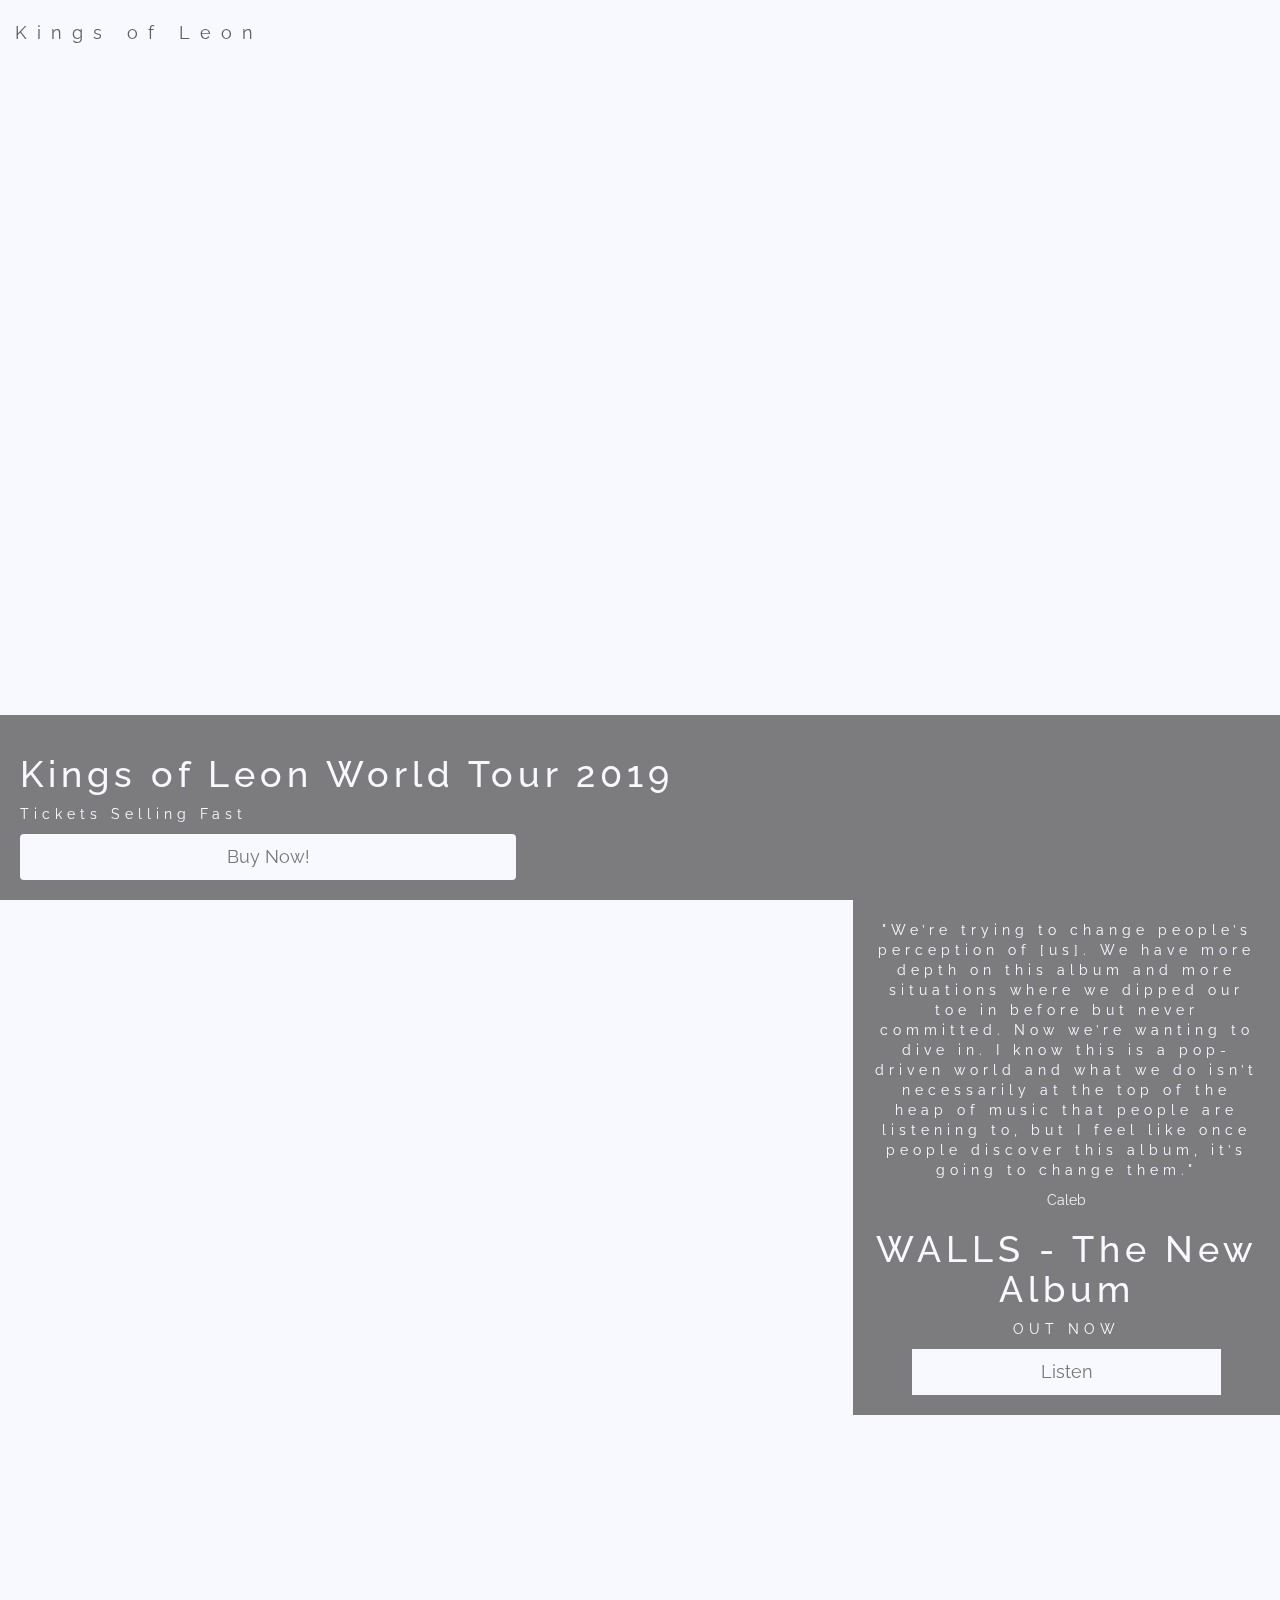
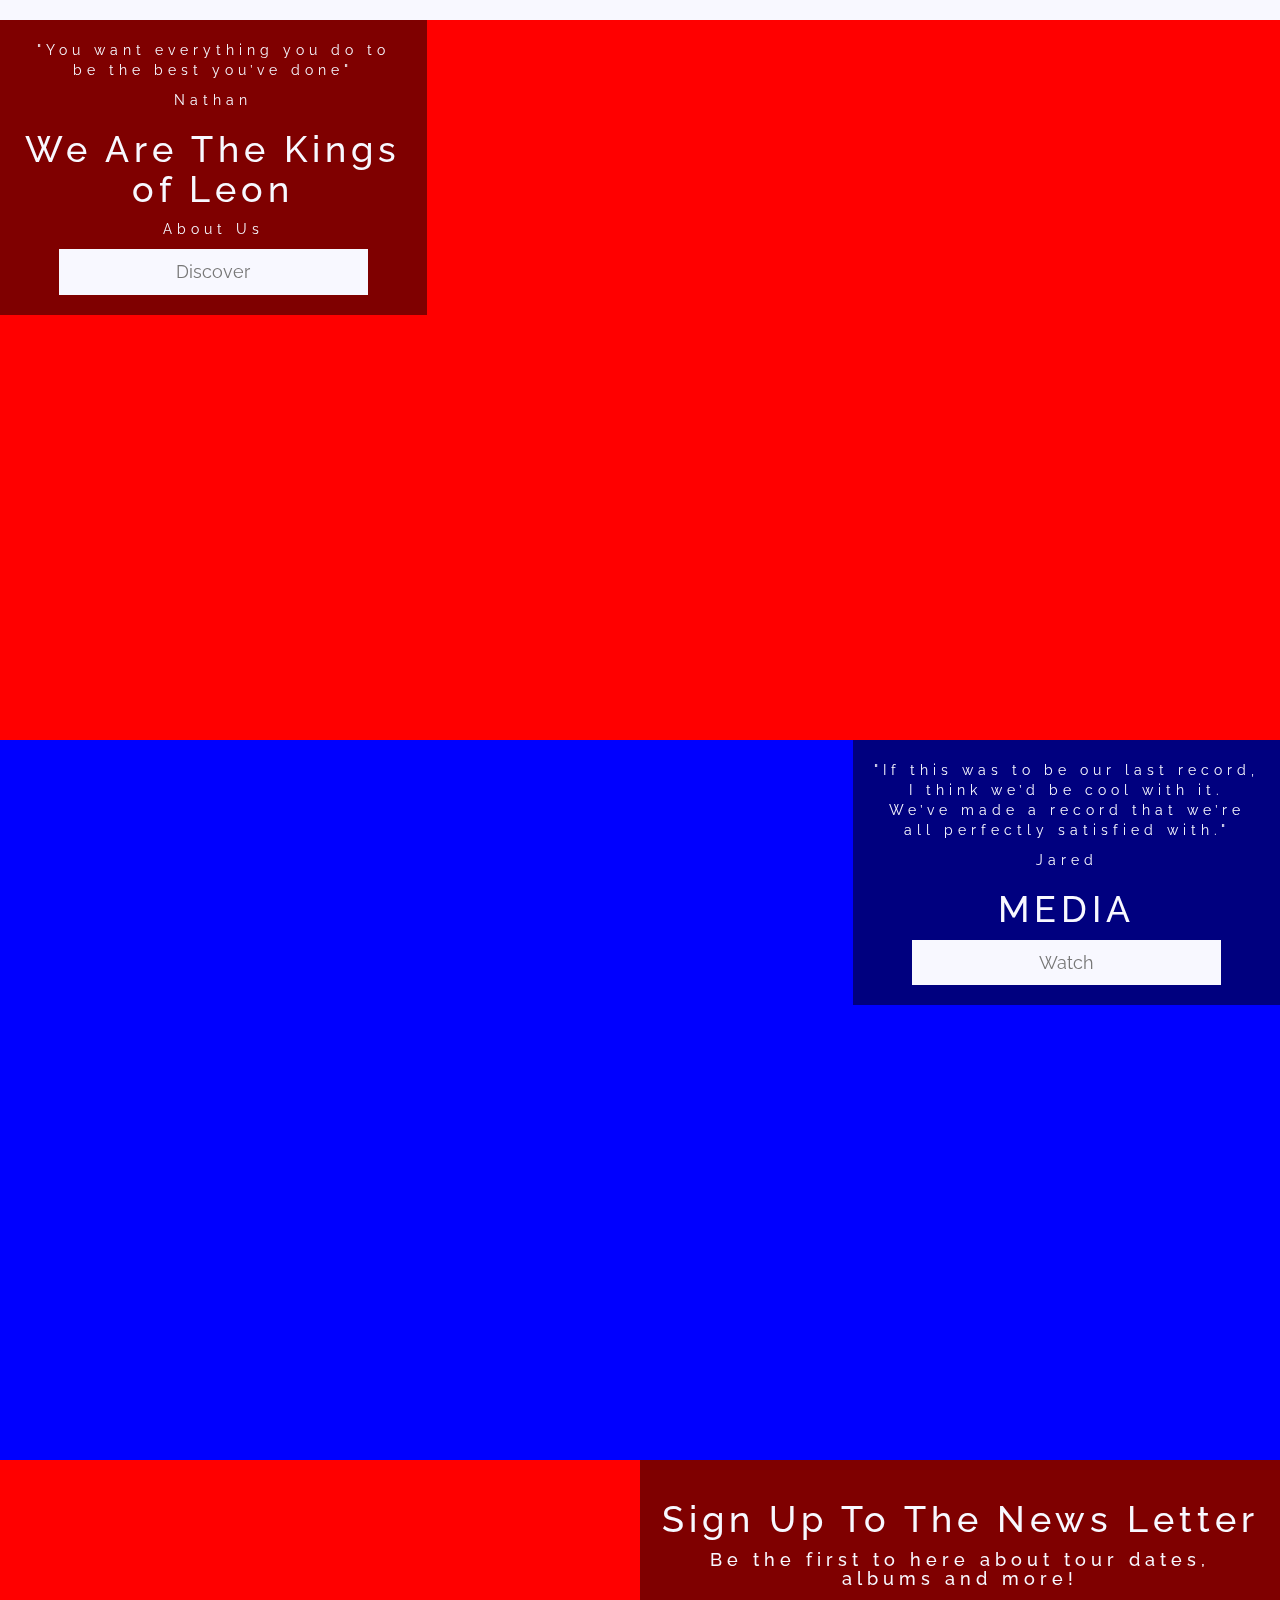
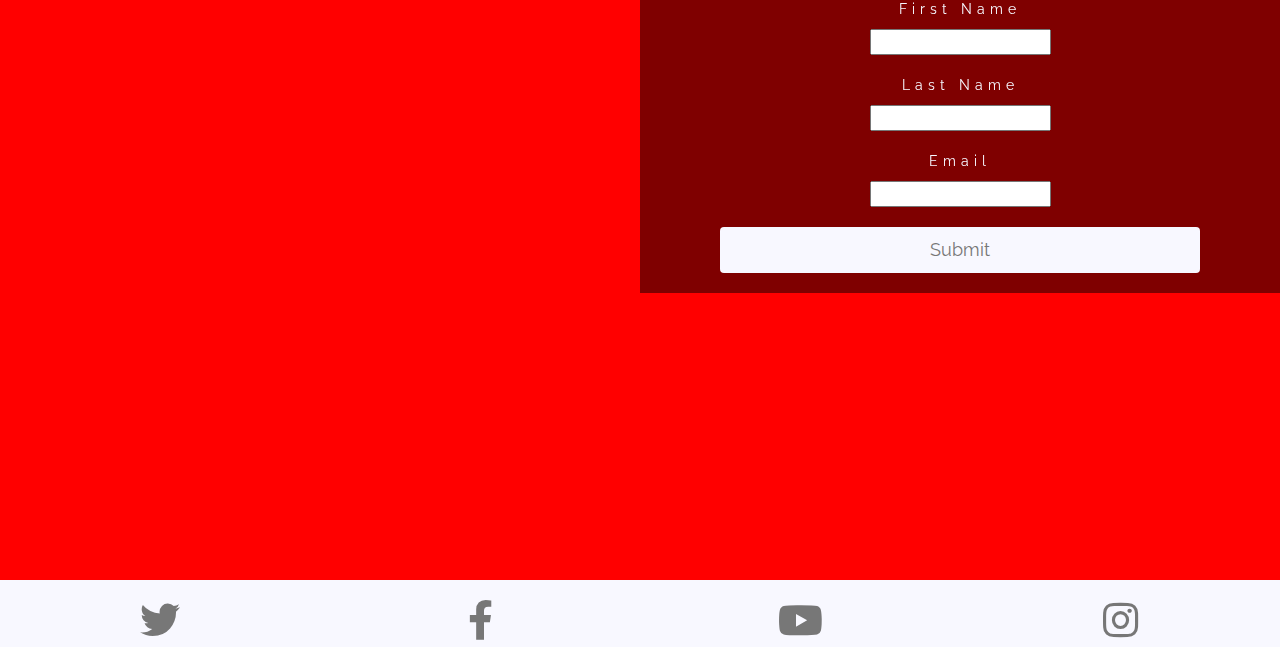
==== index.html @ ceaa303c "added index.html file and main.css and uploaded images" ====
<!DOCTYPE html>
<html lang="en">

<head>
    <meta charset="UTF-8">
    <meta name="viewport" content="width=device-width, initial-scale=1.0">
    <meta http-equiv="X-UA-Compatible" content="ie=edge">
    <title>Kings of Leon</title>
    <link rel="stylesheet" href="https://maxcdn.bootstrapcdn.com/bootstrap/3.3.7/css/bootstrap.min.css" />
    <link rel="stylesheet" href="https://fonts.googleapis.com/css?family=Raleway" type="text/css" />
    <link href="https://fonts.googleapis.com/css?family=Dancing+Script&display=swap" rel="stylesheet">
    <link rel="stylesheet" href="https://use.fontawesome.com/releases/v5.7.0/css/all.css" type="text/css" />
    <link rel="stylesheet" href="css/hover.css" type="text/css" />
    <link rel="stylesheet" href="css/main.css" type="text/css" />
</head>
<body>
<nav class="navbar navbar-default">

    <a href="index.html" <div class="navbar-brand">Kings of Leon</div> </a>
    <div class="navbar-right hidden-xs dropdown">
        <button class="btn dropdown-toggle discover-btn" type="button" data-toggle="dropdown">Discover KOL</button>
        <ul class="dropdown-menu">
            <li><a href="index.html">Home</a></li>
            <li><a href="listen.html">Listen</a></li>
            <li><a href="watch.html">Watch</a></li>
            <li><a href="tour.html">Tour</a></li>
            <li><a href="discover.html">We're Kings of Leon</a></li>
        </ul>
    </div>


    <button type="button" class="navbar-toggle collapsed" data-toggle="collapse" data-target="#navbar">
                    <span class="sr-only">Toggle navigation</span>
                    <span class="icon-bar"></span>
                    <span class="icon-bar"></span>
                    <span class="icon-bar"></span>
                </button>

    <div class="navbar-collapse collapse" id="navbar">
        <ul class="nav navbar-nav">
            <li class="visible-xs"><a href="index.html">Home</a></li>
            <li class="visible-xs"><a href="listen.html">Listen</a></li>
            <li class="visible-xs"><a href="watch.html">Watch</a></li>
            <li class="visible-xs"><a href="tour.html">Tour</a></li>
            <li class="visible-xs"><a href="discover.html">We're Kings of Leon</a></li>
        </ul>
    </div>

</nav>

<div class="container-fluid">
    <div class="row">
        <div class="col-xs-12 remove-padding">
            <div class="homepage-video-container">
                <video class="homepage-video" src="video/trailer-video.mp4" type="video/mp4" muted autoplay loop>
                
                 Your browser does not support the video tag.
            </video>
                <div class="homepage-video-overlay hvr-grow">
                    <h1 class="standard-color-style">Kings of Leon World Tour 2019</h1>
                    <p class="standard-color-style"> Tickets Selling Fast</p>
                    <a href="tour.html" target="_blank">
                    <button type="button" class="btn homepage-ticket-btn">Buy Now!</button>
                    </a>
                </div>
            </div>

        </div>
    </div>
</div>
<div class="background-wrapper">
    <div class="section-1">
        <div class="section-1-background">
            <div class="container-fluid remove-margin-padding">
                <div class="row remove-margin-padding">
                    <div class=" col-xs-12 col-md-4 col-md-offset-8 remove-padding">
                        <div class="more">
                            <a href="listen.html" target="_blank">
                                <div class="section-1-overlay hvr-grow">
                                    <p class="standard-color-style">"We’re trying to change people’s perception of [us]. We have more depth on this album and more situations where we dipped our toe in before but never committed. Now we’re wanting to dive in. I know this is a pop-driven
                                        world and what we do isn’t necessarily at the top of the heap of music that people are listening to, but I feel like once people discover this album, it’s going to change them."</p>
                                    <p>Caleb</p>
                                    <h1 class="standard-color-style">WALLS - The New Album </h1>
                                    <p class="standard-color-style">OUT NOW</p>
                                    <button class="homepage-listen-btn">Listen</button>
                                </div>
                            </a>
                        </div>
                    </div>
                </div>
            </div>

        </div>

    </div>

    <div class="section-2">
        <div class="section-2-background">
            <div class="container-fluid remove-margin-padding">
                <div class="row remove-margin-padding">
                    <div class=" col-xs-12 col-md-4 remove-padding">
                        <div class="more">
                            <a href="photos.html" target="_blank">
                                <div class="section-2-overlay hvr-grow">
                                    <p class="standard-color-style"> "You want everything you do to be the best you’ve done"</p>
                                    <p class="standard-color-style">Nathan</p>
                                    <h1 class="standard-color-style">We Are The Kings of Leon</h1>
                                    <p class="standard-color-style">About Us</p>
                                    <a href="tour.html" target="_blank">
                                    <button class="homepage-listen-btn">Discover</button>
                                    </a>
                                </div>
                            </a>
                        </div>
                    </div>

                </div>
            </div>
        </div>
    </div>

    <div class="section-3">
        <div class="section-3-background">
            <div class="container-fluid remove-margin-padding">
                <div class="row remove-margin-padding">
                    <div class=" col-xs-12 col-md-4 col-md-offset-8 remove-padding">
                        <div class="more">
                            <a href="media.html" target="_blank">
                                <div class="section-3-overlay hvr-grow">
                                    <p class="standard-color-style"> "If this was to be our last record, I think we’d be cool with it. We’ve made a record that we’re all perfectly satisfied with."</p>
                                    <p class="standard-color-style">Jared</p>
                                    <h1 class="standard-color-style">MEDIA</h1>
                                    <button class="homepage-listen-btn">Watch</button>
                                </div>
                            </a>
                        </div>
                    </div>
                </div>
            </div>
        </div>
    </div>

    <div class="section-4">
        <div class="section-4-background">
            <div class="container-fluid remove-margin-padding">
                <div class="row remove-margin-padding">
                    <div class=" col-xs-12 col-md-6 col-md-offset-6 remove-padding">
                        <div class="more">

                            <div class="section-4-overlay hvr-grow">
                                <h1 class="standard-color-style">Sign Up To The News Letter</h1>
                                <h4 class="standard-color-style">Be the first to here about tour dates, albums and more!</h4>
                                <form>
                                    <p class="standard-color-style">First Name</p>
                                    <input type="text" name="firstname"><br>
                                    <br> 
                                    <p class="standard-color-style">Last Name</p>
                                    <input type="text" name="lastname"><br>
                                    <br> 
                                    <p class="standard-color-style">Email</p>
                                    <input type="email" name="email" required><br>
                                    <br>
                                </form>
                                <button class="btn homepage-listen-btn">Submit</button>
                            </div>

                        </div>
                    </div>
                </div>
            </div>
        </div>
    </div>


</div>




<footer class="footer">
    <div class="container-fluid footer-container">
        <div class="row">


            <div class="col-xs-12 social-media-section">

                <div class="col-xs-3 twitter-box">
                    <a href="https://twitter.com/kingsofleon?lang=en" target="_blank" <i class="fab fa-twitter"></i> </a>
                </div>
                <div class="col-xs-3 facebook-box">
                    <a href="https://www.facebook.com/KingsOfLeon/" target="_blank" <i class="fab fa-facebook-f"></i> </a>
                </div>
                <div class="col-xs-3 youtube-box">
                    <a href="https://www.youtube.com/channel/UCfJein8E4rcYZSUCc8UqyMA" target="_blank" <i class="fab fa-youtube"></i> </a>
                </div>
                <div class="col-xs-3 instagram-box">
                    <a href="https://www.instagram.com/kingsofleon/?hl=en" target="_blank" <i class="fab fa-instagram"></i> </a>
                </div>
            </div>
        </div>
    </div>
</footer>

<body>
    <!--JS-->
    <script src="https://code.jquery.com/jquery-3.2.1.min.js " integrity="sha256-hwg4gsxgFZhOsEEamdOYGBf13FyQuiTwlAQgxVSNgt4=" crossorigin=" anonymous "></script>
    <script src="https://maxcdn.bootstrapcdn.com/bootstrap/3.3.7/js/bootstrap.min.js " integrity="sha384-Tc5IQib027qvyjSMfHjOMaLkfuWVxZxUPnCJA7l2mCWNIpG9mGCD8wGNIcPD7Txa " crossorigin="anonymous "></script>
    
   
   
    

</body>

</html>
---- css/main.css ----
/*--------------------------------------------------------------------------------TEMP STYLES*/

body {
    font-family: 'Raleway', sans-serif;


}


a:hover {
    text-decoration: none;
}

.test-section-1 {
    height: 100vh;
    background-color: lightblue;
}

.test-section-2 {
    height: 100vh;
    background-color: pink;
}

.test-section-3 {
    height: 100vh;
    background-color: yellow;
}

.test-section-4 {
    height: 100vh;
    background-color: grey;
}

.audio-sample {

    background-color: red;
    height: 100%;
}

.more-vertical-banner {
    background-color: white;
    height: 100%;


}

.test-box {
    height: 100px;
    width: 100%;
    background-color: red;
    margin-top: 10px;
}

.sizing-test {
    height: 50vh;
    width: 50vw;

}

.image-test {
    height: 100%;
    width: 100%;
    margin-top: 50px;
}

.height-size {
    height: 100% !important;
    padding: 0;
}

.more {
    height: 100%;
    position: relative;
}

.homepage-more-link {
    margin-top: 0;

}




/*--------------------------------------------------------------------------------GENERIC STYLES*/

.remove-padding {
    padding: 0;
}

.remove-margin {
    margin: 0;
}

.remove-margin-padding {
    margin: 0;
    padding: 0;
}

.standard-color-style {
    color: ghostwhite;
    letter-spacing: 5px;
}

.standard-color-style-2 {
    color: grey;
    letter-spacing: 5px;
}

.standard-color-style-3 {
    color: ghostwhite;
    letter-spacing: 5px
}

button,
input,
select,
textarea {
    font-family: inherit;
    font-size: inherit;
    line-height: inherit;
    color: black;
}

.fifty-height {
    height: 50px;
}

.spacing {
    height: 50px;
    background-color: black;
}

.center-align {
    text-align:center;
}

/*------------------------------------------------------------------------------- GENERAL BUTTON STYLE*/

.homepage-ticket-btn {
    width: 40%;
    font-size: 18px;
    padding: 10px;
    border: none;
    background: ghostwhite;
    color: #777;
    cursor: pointer;
    margin: 0 auto;
}

.homepage-ticket-btn:hover {
    background-color: #777;
    color: ghostwhite;
}

.homepage-listen-btn {
    width: 80%;
    text-align: center;
    font-size: 18px;
    padding: 10px;
    border: none;
    background: ghostwhite;
    color: #777;
    cursor: pointer;
    margin: 0 auto;
}

.homepage-listen-btn:hover {
    background-color: #777;
    color: ghostwhite;
    cursor: pointer;
}

/*--------------------------------------------------------------------------------NAVBAR*/

.navbar {
    position: absolute;
    z-index: 3;
    width: 100vw;
    background-color: transparent;
    border: 0;
}

.navbar-right {
    margin-top: 10px;
    margin-bottom: 10px;
    margin-right: 10px;
}

.navbar-brand {
    font-size: 18px;
    letter-spacing: 10px;
    line-height: 2;
}

.discover-btn {
    border: 0;
    background-color: transparent;
    text-align: center;
    color: ghostwhite;
    letter-spacing: 5px;
    font-size: 18px;
}

.discover-btn:hover {
    background-color: #777;
    color: ghostwhite;
}

.open>.dropdown-toggle.btn-primary:focus,
.open>.dropdown-toggle.btn-primary:hover {
    color: ghostwhite;
    background-color: #777;
    border-color: #777;
}

.open>.dropdown-toggle.btn-primary {
    color: ghostwhite;
    background-color: #777;
    border-color: #777;
}

.navbar-collapse {
    margin-top: 50px;

}

.navbar-default .navbar-toggle {
    border-color: transparent;
}

.dropdown-menu {
    width: 30vw;
    background-color: #777;

}

.dropdown-menu li {
    margin-top: 20px;
    margin-bottom: 20px;
    font-size: 1.5vw;
    letter-spacing: 5px;
    color: ghostwhite;
}

.dropdown-menu>li>a {
    display: block;
    padding: 3px 20px;
    clear: both;
    font-weight: 400;
    line-height: 1.42857143;
    color: ghostwhite;
    white-space: nowrap;
}

.dropdown-menu>li>a:hover {
    display: block;
    padding: 3px 20px;
    clear: both;
    font-weight: 400;
    line-height: 1.42857143;
    color: #777;
    white-space: nowrap;
    text-decoration: none;
}

.navbar-default .navbar-nav>li>a {
    margin-top: 20px;
    margin-bottom: 20px;
    font-size: 16px;
    letter-spacing: 5px;
    color: #777;
}



.discover-btn:hover {
    background-color: #777;
    color: ghostwhite;
}

.navbar-default .navbar-brand {
    color: ghostwhite;
}

.navbar-default .navbar-nav>li>a {
    margin-top: 20px;
    margin-bottom: 20px;
    font-size: 16px;
    letter-spacing: 5px;
    color: ghostwhite;
    background-color: #777;
}

.navbar-default .navbar-nav>li>a:hover {
    margin-top: 20px;
    margin-bottom: 20px;
    font-size: 16px;
    letter-spacing: 5px;
    color: #777;
    background-color: ghostwhite;
}

/*--------------------------------------------------------------------------------FOOTER*/

.footer {
    height: 60px;
}

.footer-container {
    position: relative;
    z-index: 2;
    width: 100%;
    background-color: ghostwhite;
    margin-top: 0;
}



.social-media-section {
    padding: 0px;
    margin-top: 20px;

}

.twitter-box {
    text-align: center;
    font-size: 30px;
}

.facebook-box {
    text-align: center;
    font-size: 30px;
}

.youtube-box {
    text-align: center;
    font-size: 30px;

}

.instagram-box {
    text-align: center;
    font-size: 30px;

}

.fab {
    color: #777;
    font-size: 40px;
}

.fab:hover {
    text-decoration: none;
    color: #696969;

}

/*--------------------------------------------------------------------------------HOMEPAGE SECTION 1*/

.homepage-video-container {
    height: 100vh;
    width: 100vw;
    background-color: ghostwhite;



}

.homepage-video {
    height: 100% !important;
    width: 100% !important;
    margin: 0;
    padding: 0;
    position: fixed;
    object-fit: fill;

}

.homepage-video-overlay {
    position: absolute;
    z-index: 2;
    bottom: 0;
    background: rgba(0, 0, 0, 0.5);
    color: #f1f1f1;
    width: 100%;
    padding: 20px;
}

.background-wrapper {
    background-color: white;
    height: 100%;
    width: 100%;
}

.section-1 {
    height: 80vh;
    width: 100%;
    background-color: ghostwhite;
    position: relative;
    z-index: 2;



}

.section-1-background {
    height: 100%;
    width: 100%;
    background-image: url(../images/kings-of-leon-stage.jpg);
    background-size: 100% 100%;
    position: relative;

}

.section-1-overlay {
    position: relative;
    z-index: 2;
    bottom: 0;
    background: rgba(0, 0, 0, 0.5);
    color: #f1f1f1;
    width: 100%;
    padding: 20px;
    text-align: center;
}

.section-2 {
    height: 80vh;
    width: 100%;
    background-color: red;
    position: relative;
    z-index: 2;
}

.section-2-background {
    height: 100%;
    width: 100%;
    background-image: url(../images/kol-green-wall.jpg);
    background-size: 100% 100%;
    position: relative;

}

.section-2-overlay {
    position: relative;
    z-index: 2;
    bottom: 0;
    background: rgba(0, 0, 0, 0.5);
    color: #f1f1f1;
    width: 100%;
    padding: 20px;
    text-align: center;


}

.section-3 {
    height: 80vh;
    width: 100%;
    background-color: blue;
    position: relative;
    z-index: 2;

}

.section-3-background {
    height: 100%;
    width: 100%;
    background-image: url(../images/kol-live-grey.jpg);
    background-size: 100% 100%;
    position: relative;
    -webkit-backface-visibility: hidden;
}

.section-3-overlay {
    position: relative;
    z-index: 2;
    bottom: 0;
    background: rgba(0, 0, 0, 0.5);
    color: #f1f1f1;
    width: 100%;
    padding: 20px;
    text-align: center;
}

.section-4 {
    height: 80vh;
    width: 100%;
    background-color: red;
    position: relative;
    z-index: 2;
}

.section-4-background {
    height: 100%;
    width: 100%;
    background-image: url(../images/kol-road.png);
    background-size: 100% 100%;
    position: relative;

}

.section-4-overlay {
    position: relative;
    z-index: 2;
    bottom: 0;
    background: rgba(0, 0, 0, 0.5);
    color: #f1f1f1;
    width: 100%;
    padding: 20px;
    text-align: center;
}

.script-header {
    height: 40vh;
    position: relative;
}

.script-content {

    color: ghostwhite;
    font-family: 'Dancing Script', cursive;
}

/*--------------------------------------------------------------------------------TOUR PAGE*/

.tour-location-header {
    height: 100%;
    width: 100%;
    background-color: black;
    background-size: 100% 100%;
    text-align: center;
    padding-top: 50px;

}

.tour-location {
    height: 100%;
    width: 100%;
    background-image: url(../images/dust.jpg);
    background-size: 100% 100%;
    text-align: center;
    padding-top: 50px;
}

.tour-location-2 {
    height: 100%;
    width: 100%;
    background-image: url(../images/dust2.jpg);
    background-size: 100% 100%;
    text-align: center;
    padding-top: 50px;
}

.tour-location-3 {
    height: 100%;
    width: 100%;
    background-image: url(../images/dust3.jpg);
    background-size: 100% 100%;
    text-align: center;
    padding-top: 50px;
}

.tour-location-4 {
    height: 100%;
    width: 100%;
    background-image: url(../images/dust.jpg);
    background-size: 100% 100%;
    text-align: center;
    padding-top: 50px;
}

.tour-location-5 {
    height: 100%;
    width: 100%;
    background-image: url(../images/dust2.jpg);
    background-size: 100% 100%;
    text-align: center;
    padding-top: 50px;
}

.tour-date-box {
    height: 120px;
    width: 100%;
    background-color: lightgray;
    margin-top: 10px;
    opacity: 0.9;
}

/*--------------------------------------------------------------------------------LISTEN PAGE*/

.background-wrapper-listen-small {
    background-image: url(../images/spotlight-2.jpg);
    background-size: 100%;
    background-repeat: no-repeat;


}

.background-wrapper-listen-small-1 {
    background-image: url(../images/spotlight-4.jpg);
    background-size: 100% 100%;
    background-repeat: no-repeat;


}

.album-box {
    width: 100%;
    margin: 0 auto;
}

.album-cover-image {
    height: 80%;
    width: 80%;
    margin: 0 auto;

}

.album-container {
    height: 100%;
    width: 100%;

    text-align: center;
    padding-top: 50px;
}

.album-container-1 {
    height: 100%;
    width: 100%;
    background-size: 100% 100%;
    text-align: center;
    padding-top: 50px;
}

.album-container-2 {
    height: 100%;
    width: 100%;
    background-size: 100% 100%;
    text-align: center;
    padding-top: 50px;
}

.album-container-3 {
    height: 100%;
    width: 100%;
    background-size: 100% 100%;
    text-align: center;
    padding-top: 50px;

}

.album-container-4 {
    height: 100%;
    width: 100%;
    background-size: 100% 100%;
    text-align: center;
    padding-top: 50px;
}

.album-container-5 {
    height: 100%;
    width: 100%;
    background-size: 100% 100%;
    text-align: center;
    padding-top: 50px;
}

.album-container-6 {
    height: 100%;
    width: 100%;
    background-size: 100% 100%;
    text-align: center;
    padding-top: 50px;
}

.album-container-7 {
    height: 100%;
    width: 100%;
    background-size: 100% 100%;
    text-align: center;
    padding-top: 50px;
}

.track-listing {
    text-decoration: none;
    text-align: left;
    font-size: 18px;
    font-weight: 900;

}

.track-audio-controls {
    height: 12px;
}

/*--------------------------------------------------------------------------------WATCH PAGE*/

.iframe-video-wrapper {
    height: 320px;
    width: 100%;
    margin-left: 10px;
    margin-bottom: 10px;
}

.background-wrapper-watch-small {
    background-image: url(../images/spotlight-4.jpg);
    background-size: 100% 100%;
    background-repeat: no-repeat;
}

.video-text {
    color:white;
}

/*--------------------------------------------------------------------------------MEDIA QUERIES*/

@media only screen and (min-width: 768px) {
    .section-4-background {
        height: 100%;
        width: 100%;
        background-attachment: fixed;
        background-image: url(../images/kol-road.png);
        background-size: 100% 100%;
        position: relative;
    }
    .section-3-background {
        height: 100%;
        width: 100%;
        background-attachment: fixed;
        background-image: url(../images/kol-live-grey.jpg);
        background-size: 100% 100%;
        position: relative;

    }
    .section-2-background {
        height: 100%;
        width: 100%;
        background-attachment: fixed;
        background-image: url(../images/kol-green-wall.jpg);
        background-size: 100% 100%;
        position: relative;

    }
    .section-1-background {
        height: 100%;
        width: 100%;
        background-attachment: fixed;
        background-image: url(../images/kings-of-leon-stage.jpg);
        background-size: 100% 100%;
        position: relative;
    }
}

@media only screen and (min-width: 768px) {
    .tour-location-header {
        width: 100%;
        background-image: url(../images/whiskey.jpg);
        background-size: 100% 100%;
        background-attachment: fixed;
        text-align: center;
        padding-top: 50px;

    }

    .tour-location {
        height: 50vh;
        width: 100%;
        background-image: url(../images/whiskey.jpg);
        background-size: 100% 100%;
        background-attachment: fixed;
        text-align: center;
        padding-top: 50px;
    }
    .tour-location-2 {
        height: 50vh;
        width: 100%;
        background-image: url(../images/whiskey.jpg);
        background-size: 100% 100%;
        background-attachment: fixed;
        text-align: center;
        padding-top: 50px;
    }
    .tour-location-3 {
        height: 50vh;
        width: 100%;
        background-image: url(../images/whiskey.jpg);
        background-size: 100% 100%;
        background-attachment: fixed;
        text-align: center;
        padding-top: 50px;
    }
    .tour-location-4 {
        height: 50vh;
        width: 100%;
        background-image: url(../images/whiskey.jpg);
        background-size: 100% 100%;
        background-attachment: fixed;
        text-align: center;
        padding-top: 50px;
    }
    .tour-location-5 {
        height: 50vh;
        width: 100%;
        background-image: url(../images/whiskey.jpg);
        background-size: 100% 100%;
        background-attachment: fixed;
        text-align: center;
        padding-top: 50px;
    }


}

@media only screen and (min-width: 768px) {
    .album-container {
        height: 100%;
        width: 100%;
        background-image: url(../images/smoking1.jpg);
        background-size: 100% 100%;
        background-attachment: fixed;
        text-align: center;
        padding-top: 50px;
    }

    .album-container-1 {
        height: 100%;
        width: 100%;
        background-image: url(../images/smoking1.jpg);
        background-size: 100% 100%;
        background-attachment: fixed;
        text-align: center;
        padding-top: 50px;
    }
    .album-container-2 {
        height: 100%;
        width: 100%;
        background-image: url(../images/smoking1.jpg);
        background-attachment: fixed;
        background-size: 100% 100%;
        text-align: center;
        padding-top: 50px;
    }
    .album-container-3 {
        height: 100%;
        width: 100%;
        background-image: url(../images/smoking1.jpg);
        background-attachment: fixed;
        background-size: 100% 100%;
        text-align: center;
        padding-top: 50px;
    }
    .album-container-4 {
        height: 100%;
        width: 100%;
        background-image: url(../images/smoking1.jpg);
        background-attachment: fixed;
        background-size: 100% 100%;
        text-align: center;
        padding-top: 50px;
    }
    .album-container-5 {
        height: 100%;
        width: 100%;
        background-image: url(../images/smoking1.jpg);
        background-attachment: fixed;
        background-size: 100% 100%;
        text-align: center;
        padding-top: 50px;
    }
    .album-container-6 {
        height: 100%;
        width: 100%;
        background-image: url(../images/smoking1.jpg);
        background-attachment: fixed;
        background-size: 100% 100%;
        text-align: center;
        padding-top: 50px;
    }
    .album-container-7 {
        height: 100%;
        width: 100%;
        background-image: url(../images/smoking1.jpg);
        background-attachment: fixed;
        background-size: 100% 100%;
        text-align: center;
        padding-top: 50px;
    }
    .standard-color-style-2 {
        color: ghostwhite;
        letter-spacing: 5px;
    }
    .album-box {
        width: 50%;
        height: 50vh;
        margin: 0 auto;
    }
    .track-listing {
        text-decoration: none;
        text-align: left;
        font-size: 16px;
        font-weight: 200;

    }

    .standard-color-style-3 {
        color: #777;
        letter-spacing: 5px
    }
    .video-container {
        height: 100%;
        width: 100%;
        background-image: url(../images/caleb-background.jpg);
        background-size: 100% 100%;
        background-attachment: fixed;
        text-align: center;
        padding-top: 50px;
    }

    .video-container-1 {
        height: 100%;
        width: 100%;
        background-image: url(../images/caleb-background.jpg);
        background-size: 100% 100%;
        background-attachment: fixed;
        text-align: center;
        padding-top: 50px;
    }
    .video-container-2 {
        height: 100%;
        width: 100%;
        background-image: url(../images/caleb-background.jpg);
        background-attachment: fixed;
        background-size: 100% 100%;
        text-align: center;
        padding-top: 50px;
    }
    .video-container-3 {
        height: 100%;
        width: 100%;
        background-image: url(../images/caleb-background.jpg);
        background-attachment: fixed;
        background-size: 100% 100%;
        text-align: center;
        padding-top: 50px;
    }
    .video-container-4 {
        height: 100%;
        width: 100%;
        background-image: url(../images/caleb-background.jpg);
        background-attachment: fixed;
        background-size: 100% 100%;
        text-align: center;
        padding-top: 50px;
    }
}
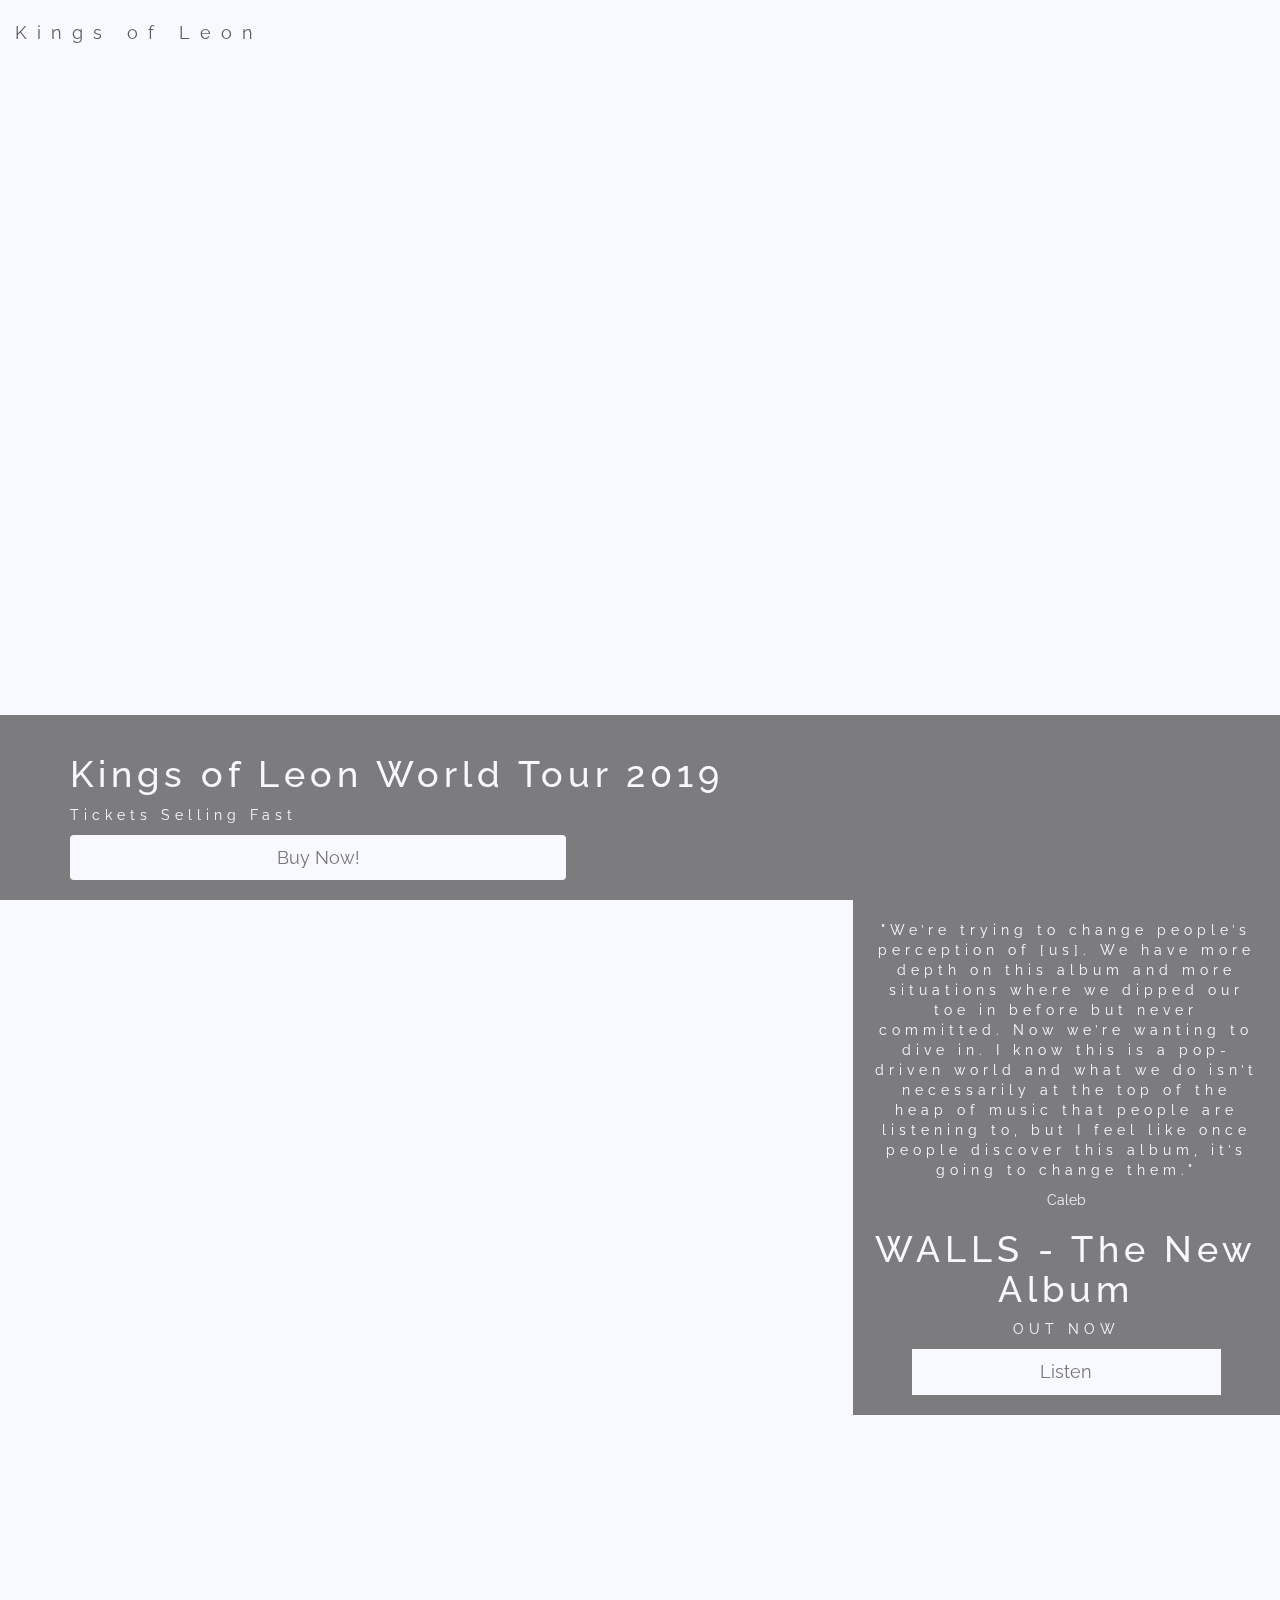
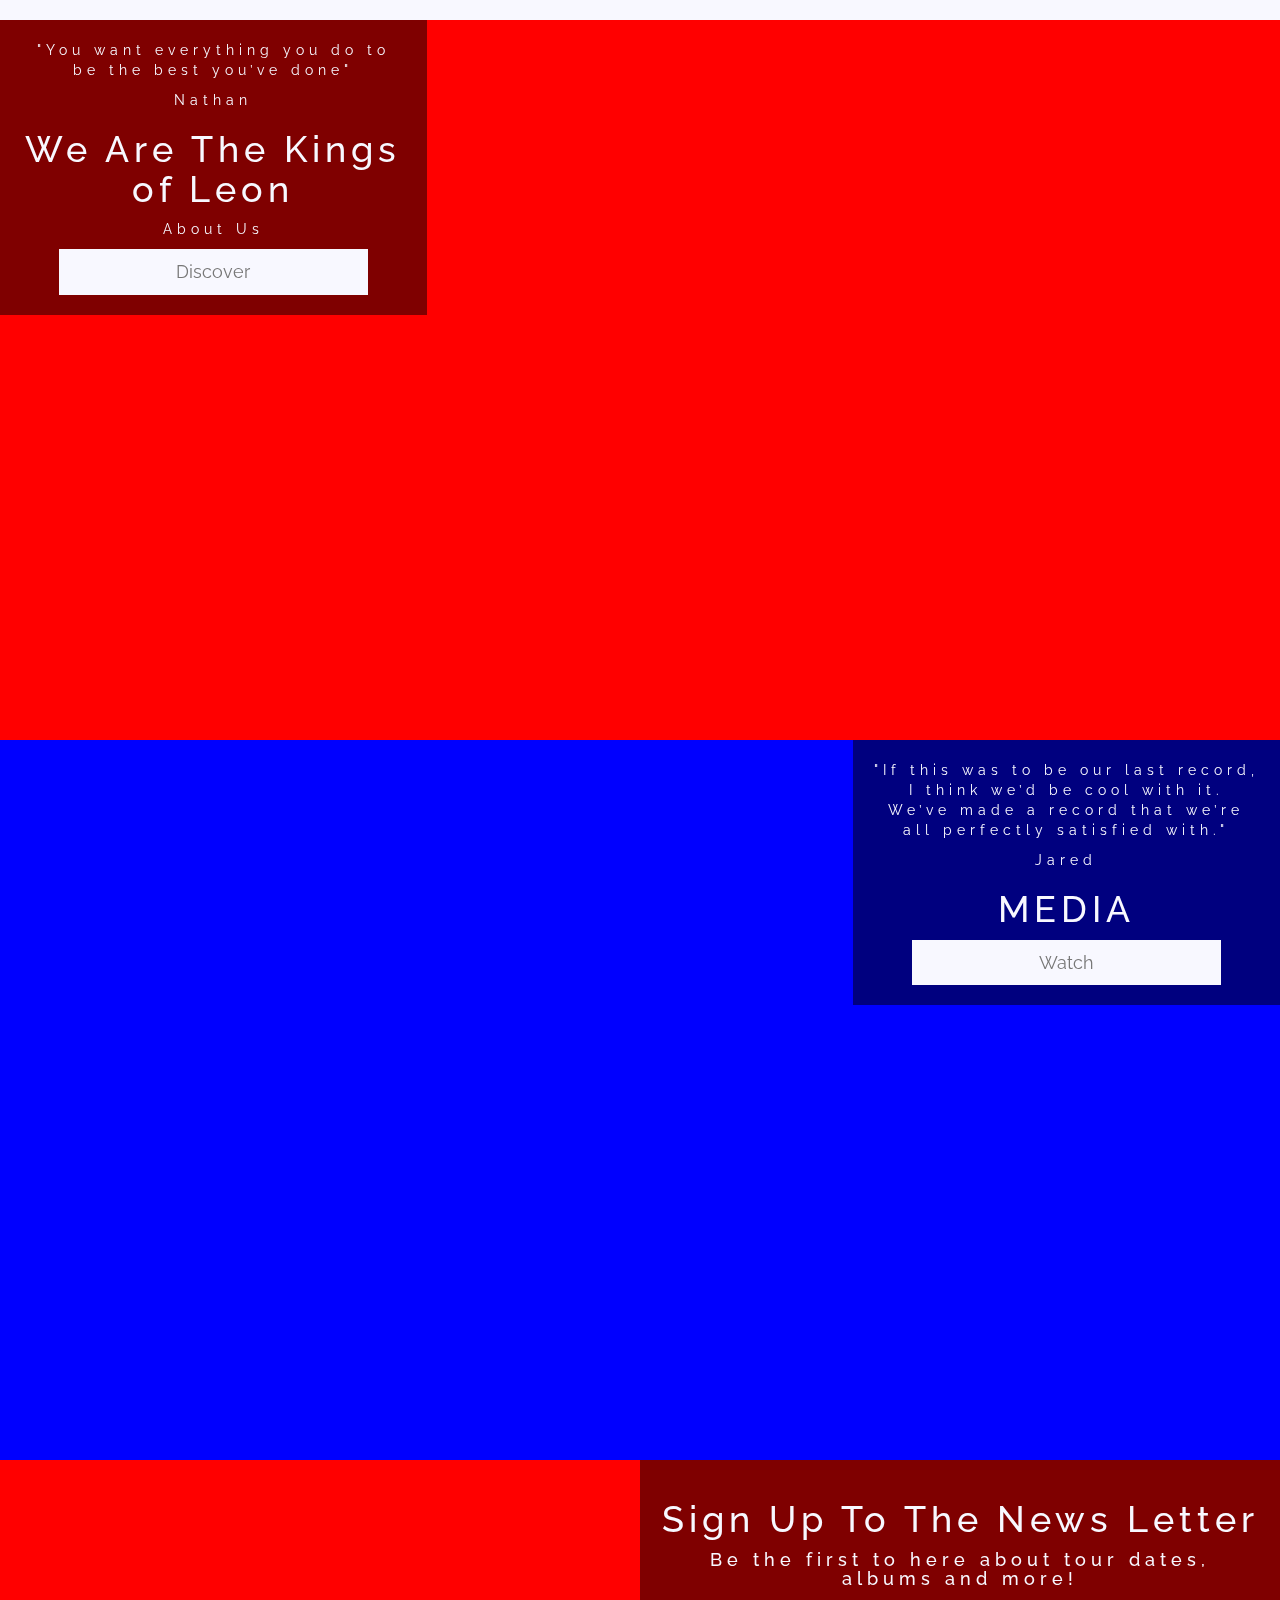
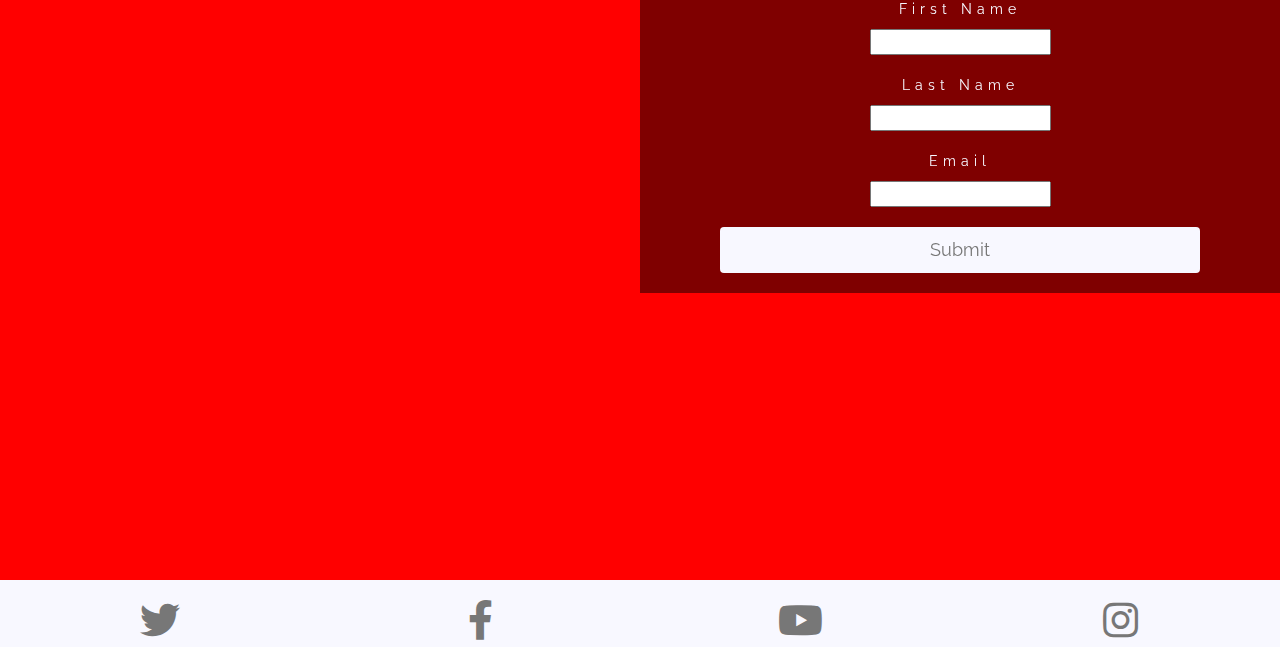
==== commit b5ebae37: "added layout for discover page, few minor tweaks" ====
--- a/index.html
+++ b/index.html
@@ -57,10 +57,10 @@
                  Your browser does not support the video tag.
             </video>
                 <div class="homepage-video-overlay hvr-grow">
-                    <h1 class="standard-color-style">Kings of Leon World Tour 2019</h1>
-                    <p class="standard-color-style"> Tickets Selling Fast</p>
+                    <h1 class="standard-color-style margin-left-50">Kings of Leon World Tour 2019</h1>
+                    <p class="standard-color-style margin-left-50"> Tickets Selling Fast</p>
                     <a href="tour.html" target="_blank">
-                    <button type="button" class="btn homepage-ticket-btn">Buy Now!</button>
+                    <button type="button" class="btn homepage-ticket-btn margin-left-50">Buy Now!</button>
                     </a>
                 </div>
             </div>
--- a/css/main.css
+++ b/css/main.css
@@ -134,6 +134,15 @@
     text-align:center;
 }
 
+.margin-left-50 {
+    margin-left:50px;
+}
+
+.image-size {
+    height:450px !important;
+    width: 100%;
+    margin-left:20px;
+}
 /*------------------------------------------------------------------------------- GENERAL BUTTON STYLE*/
 
 .homepage-ticket-btn {
@@ -144,7 +153,7 @@
     background: ghostwhite;
     color: #777;
     cursor: pointer;
-    margin: 0 auto;
+    margin-left:50px;
 }
 
 .homepage-ticket-btn:hover {
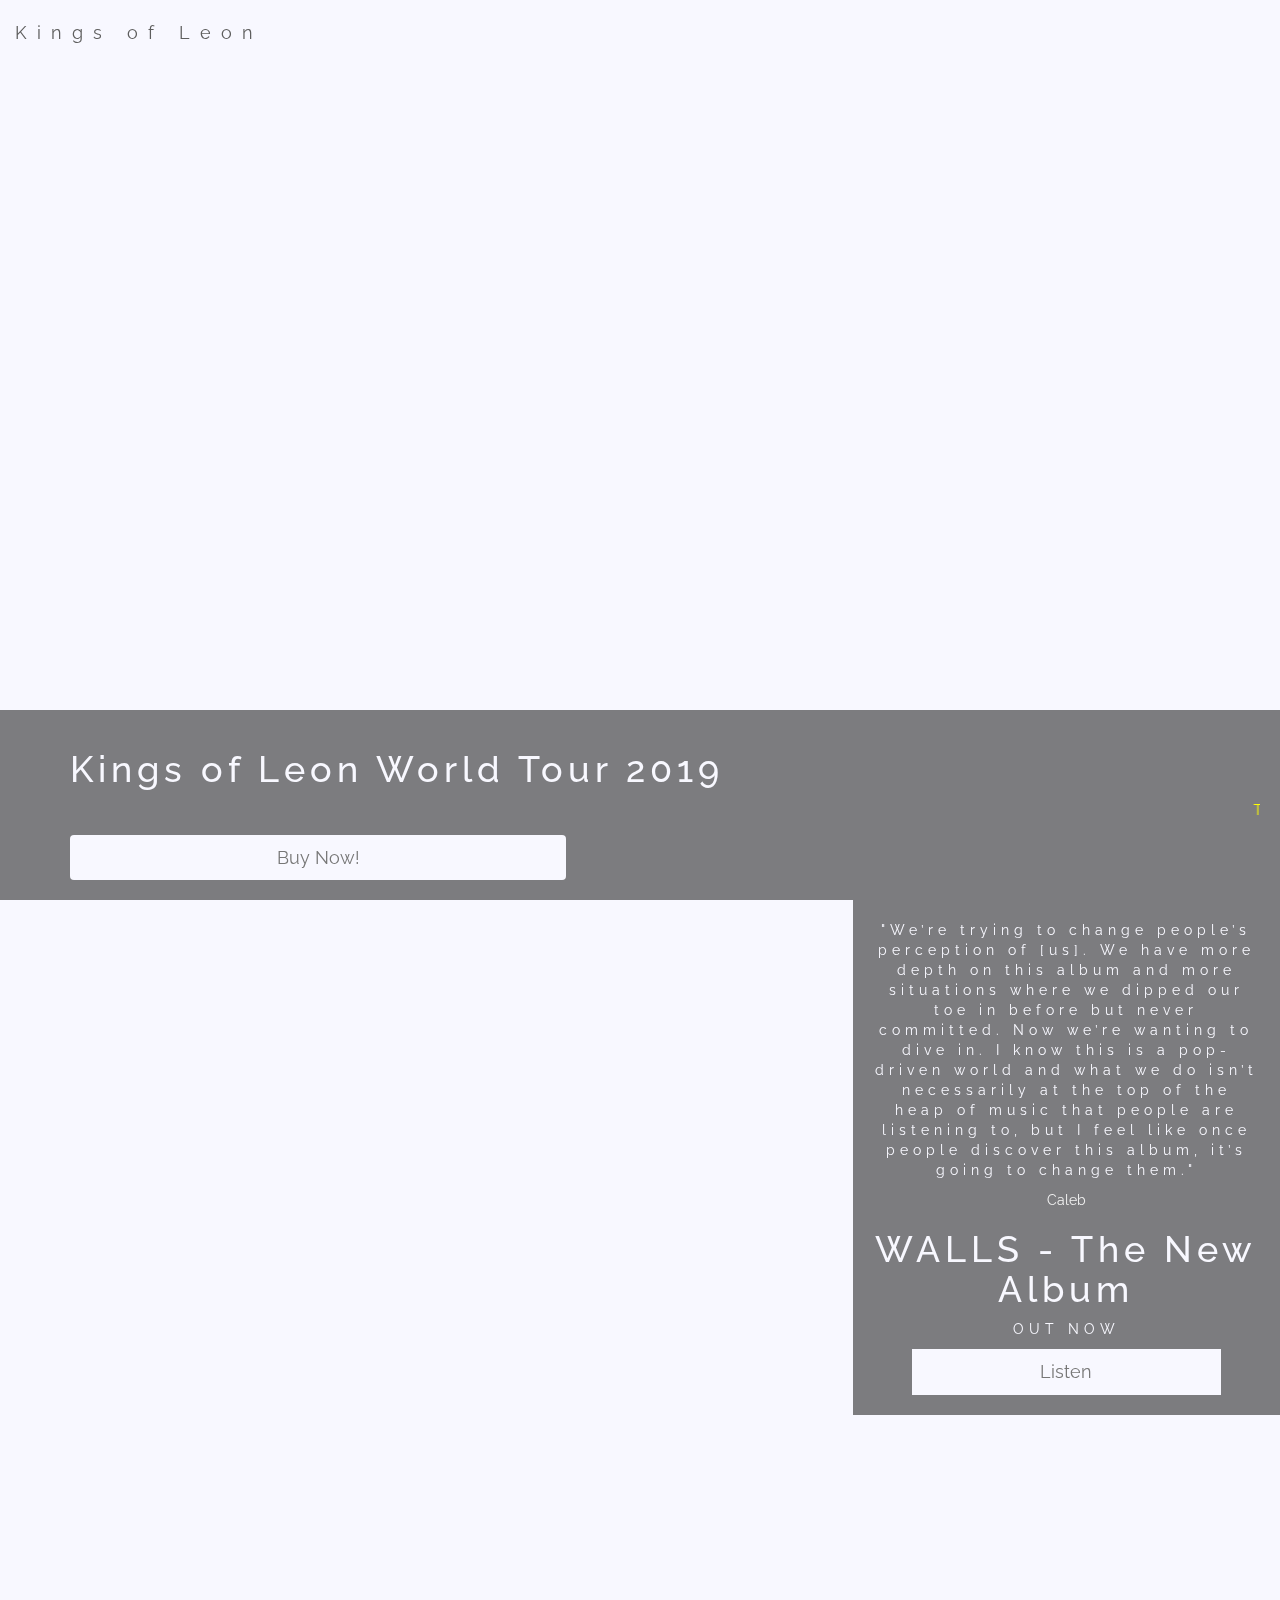
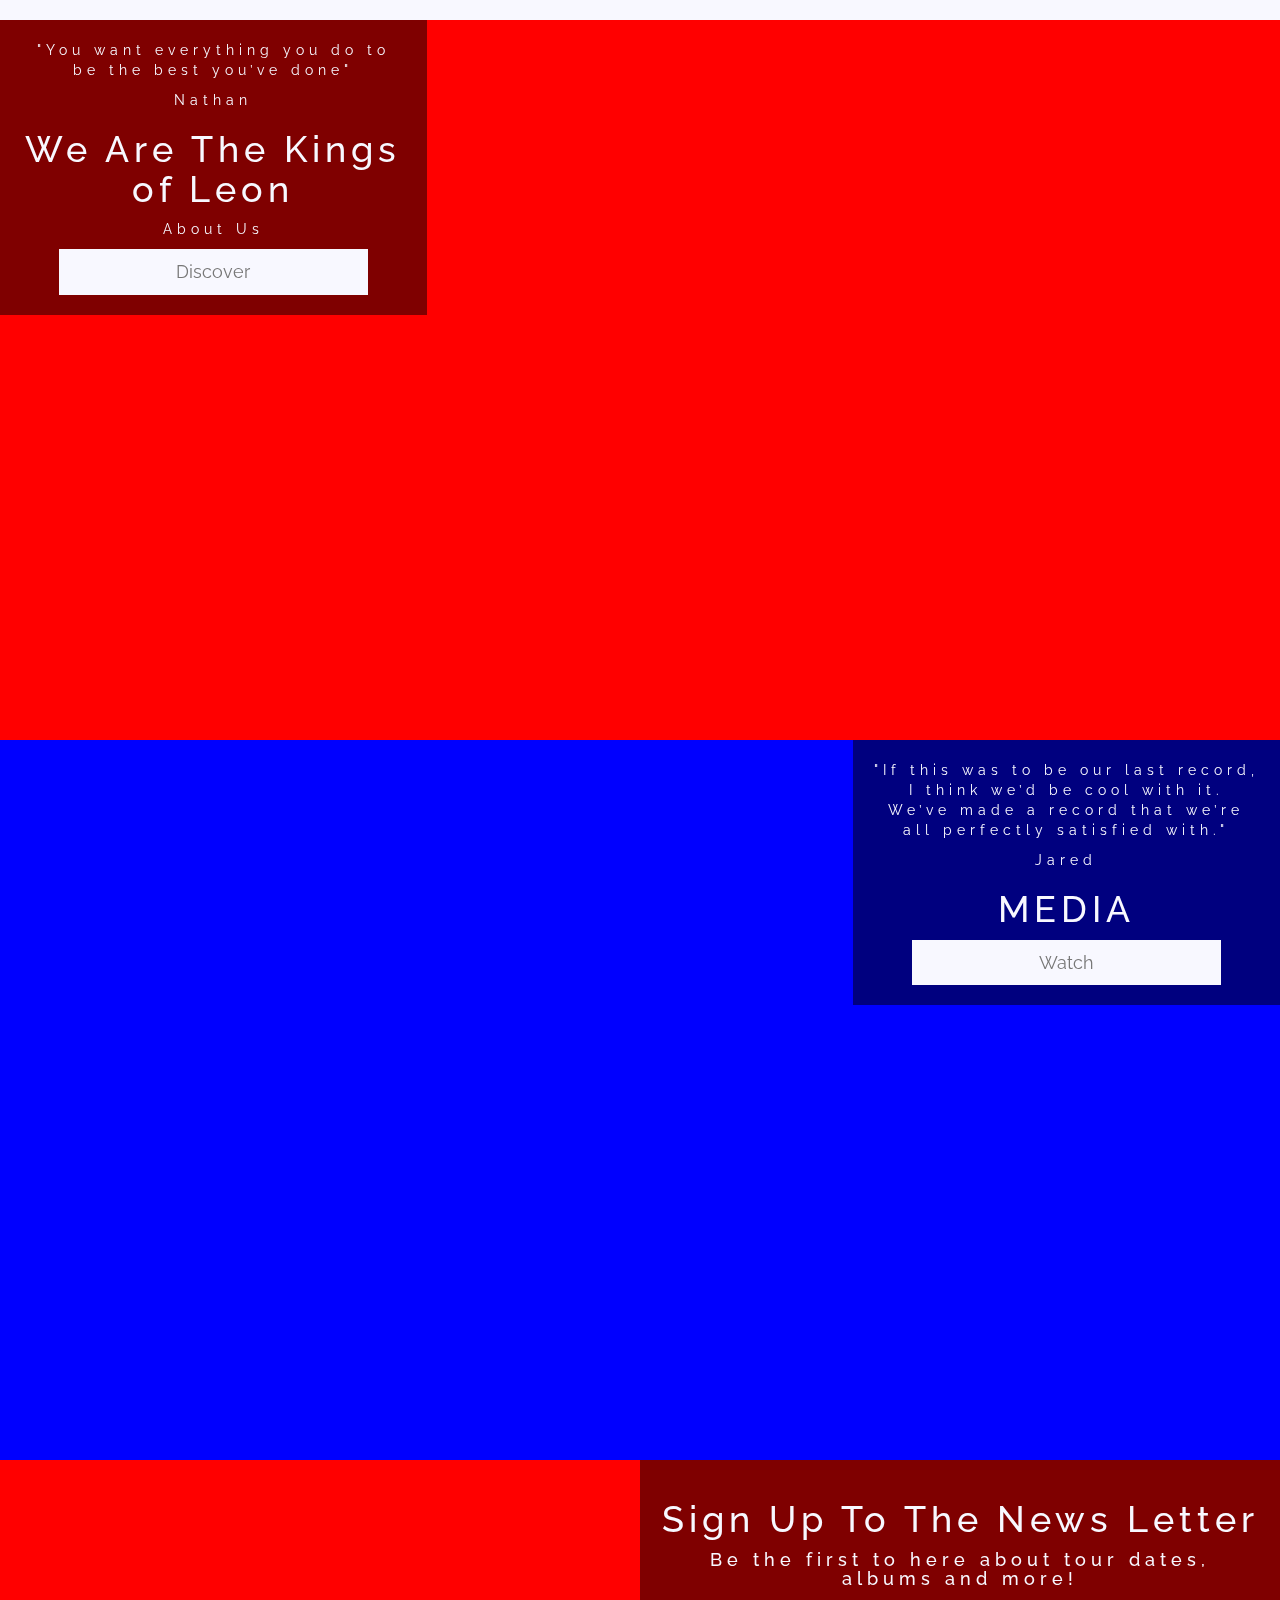
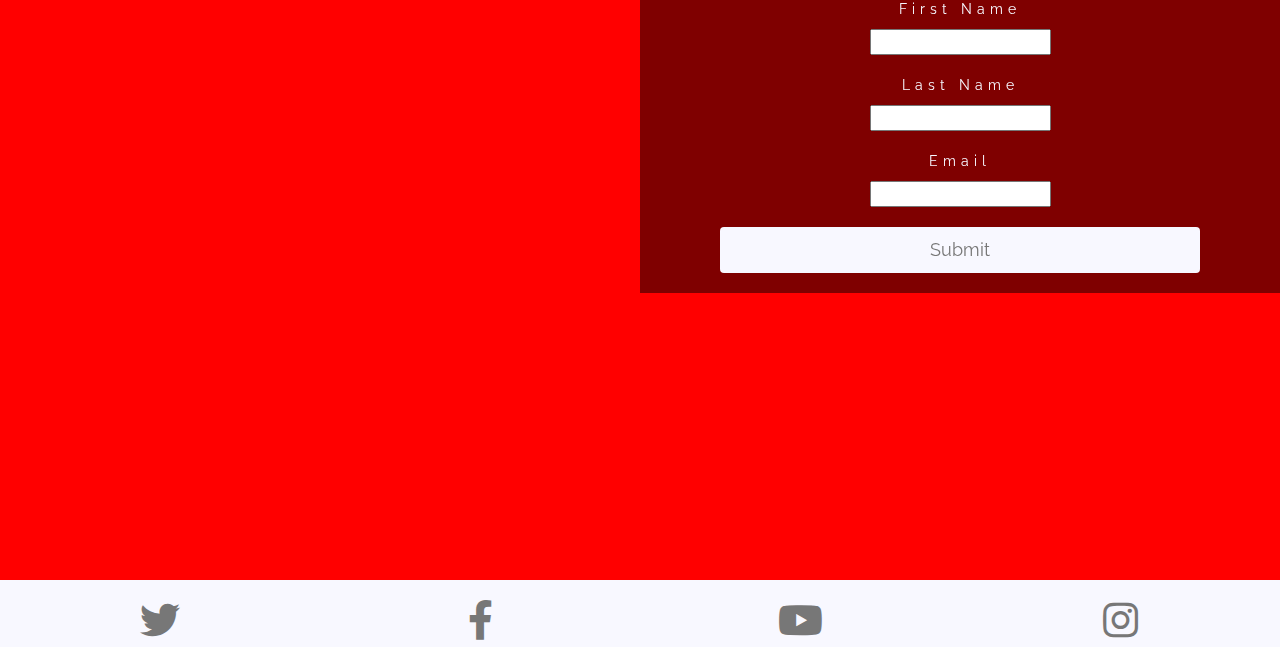
==== commit ed71f0c9: "added scroll for emphasis on tickets" ====
--- a/index.html
+++ b/index.html
@@ -53,13 +53,13 @@
         <div class="col-xs-12 remove-padding">
             <div class="homepage-video-container">
                 <video class="homepage-video" src="video/trailer-video.mp4" type="video/mp4" muted autoplay loop>
-                
+
                  Your browser does not support the video tag.
             </video>
                 <div class="homepage-video-overlay hvr-grow">
                     <h1 class="standard-color-style margin-left-50">Kings of Leon World Tour 2019</h1>
-                    <p class="standard-color-style margin-left-50"> Tickets Selling Fast</p>
-                    <a href="tour.html" target="_blank">
+                   <marquee behavior="scroll" direction="left"> <p class="scroll-text margin-left-50"> Tickets Selling Fast &nbsp; &nbsp; &nbsp; Tickets Selling Fast &nbsp; &nbsp; &nbsp; Tickets Selling Fast &nbsp; &nbsp; &nbsp; Tickets Selling Fast</p></marquee>
+                    <a href="tour.html" target="_self">
                     <button type="button" class="btn homepage-ticket-btn margin-left-50">Buy Now!</button>
                     </a>
                 </div>
@@ -75,7 +75,7 @@
                 <div class="row remove-margin-padding">
                     <div class=" col-xs-12 col-md-4 col-md-offset-8 remove-padding">
                         <div class="more">
-                            <a href="listen.html" target="_blank">
+                            <a href="listen.html" target="_self">
                                 <div class="section-1-overlay hvr-grow">
                                     <p class="standard-color-style">"We’re trying to change people’s perception of [us]. We have more depth on this album and more situations where we dipped our toe in before but never committed. Now we’re wanting to dive in. I know this is a pop-driven
                                         world and what we do isn’t necessarily at the top of the heap of music that people are listening to, but I feel like once people discover this album, it’s going to change them."</p>
@@ -100,13 +100,13 @@
                 <div class="row remove-margin-padding">
                     <div class=" col-xs-12 col-md-4 remove-padding">
                         <div class="more">
-                            <a href="photos.html" target="_blank">
+                            <a href="photos.html" target="_self">
                                 <div class="section-2-overlay hvr-grow">
                                     <p class="standard-color-style"> "You want everything you do to be the best you’ve done"</p>
                                     <p class="standard-color-style">Nathan</p>
                                     <h1 class="standard-color-style">We Are The Kings of Leon</h1>
                                     <p class="standard-color-style">About Us</p>
-                                    <a href="tour.html" target="_blank">
+                                    <a href="discover.html" target="_blank">
                                     <button class="homepage-listen-btn">Discover</button>
                                     </a>
                                 </div>
@@ -125,12 +125,14 @@
                 <div class="row remove-margin-padding">
                     <div class=" col-xs-12 col-md-4 col-md-offset-8 remove-padding">
                         <div class="more">
-                            <a href="media.html" target="_blank">
+                            <a href="media.html" target="_self">
                                 <div class="section-3-overlay hvr-grow">
                                     <p class="standard-color-style"> "If this was to be our last record, I think we’d be cool with it. We’ve made a record that we’re all perfectly satisfied with."</p>
                                     <p class="standard-color-style">Jared</p>
                                     <h1 class="standard-color-style">MEDIA</h1>
+                                    <a href="watch.html" target="_blank">
                                     <button class="homepage-listen-btn">Watch</button>
+                                    </a>
                                 </div>
                             </a>
                         </div>
@@ -153,10 +155,10 @@
                                 <form>
                                     <p class="standard-color-style">First Name</p>
                                     <input type="text" name="firstname"><br>
-                                    <br> 
+                                    <br>
                                     <p class="standard-color-style">Last Name</p>
                                     <input type="text" name="lastname"><br>
-                                    <br> 
+                                    <br>
                                     <p class="standard-color-style">Email</p>
                                     <input type="email" name="email" required><br>
                                     <br>
@@ -205,10 +207,10 @@
     <!--JS-->
     <script src="https://code.jquery.com/jquery-3.2.1.min.js " integrity="sha256-hwg4gsxgFZhOsEEamdOYGBf13FyQuiTwlAQgxVSNgt4=" crossorigin=" anonymous "></script>
     <script src="https://maxcdn.bootstrapcdn.com/bootstrap/3.3.7/js/bootstrap.min.js " integrity="sha384-Tc5IQib027qvyjSMfHjOMaLkfuWVxZxUPnCJA7l2mCWNIpG9mGCD8wGNIcPD7Txa " crossorigin="anonymous "></script>
-    
-   
-   
-    
+
+
+
+
 
 </body>
 
--- a/css/main.css
+++ b/css/main.css
@@ -101,13 +101,18 @@
     letter-spacing: 5px;
 }
 
+.scroll-text {
+    color:yellow;
+    letter-spacing: 5px;
+}
+
 .standard-color-style-2 {
     color: grey;
     letter-spacing: 5px;
 }
 
 .standard-color-style-3 {
-    color: ghostwhite;
+    color: grey;
     letter-spacing: 5px
 }
 
@@ -123,6 +128,8 @@
 
 .fifty-height {
     height: 50px;
+    width:150px;
+    margin-top:10px;
 }
 
 .spacing {
@@ -131,18 +138,19 @@
 }
 
 .center-align {
-    text-align:center;
+    text-align: center;
 }
 
 .margin-left-50 {
-    margin-left:50px;
-}
-
-.image-size {
-    height:450px !important;
-    width: 100%;
-    margin-left:20px;
-}
+    margin-left: 50px;
+}
+
+.carousel-image-size {
+    height: 450px !important;
+    width: 100%;
+
+}
+
 /*------------------------------------------------------------------------------- GENERAL BUTTON STYLE*/
 
 .homepage-ticket-btn {
@@ -153,7 +161,7 @@
     background: ghostwhite;
     color: #777;
     cursor: pointer;
-    margin-left:50px;
+    margin-left: 50px;
 }
 
 .homepage-ticket-btn:hover {
@@ -184,7 +192,7 @@
 .navbar {
     position: absolute;
     z-index: 3;
-    width: 100vw;
+    width: 98%;
     background-color: transparent;
     border: 0;
 }
@@ -200,6 +208,10 @@
     letter-spacing: 10px;
     line-height: 2;
 }
+
+
+
+
 
 .discover-btn {
     border: 0;
@@ -291,6 +303,10 @@
     color: ghostwhite;
 }
 
+.nav-color-darkgray {
+    color:darkgray;
+}
+
 .navbar-default .navbar-nav>li>a {
     margin-top: 20px;
     margin-bottom: 20px;
@@ -309,6 +325,8 @@
     background-color: ghostwhite;
 }
 
+
+
 /*--------------------------------------------------------------------------------FOOTER*/
 
 .footer {
@@ -368,7 +386,7 @@
 
 .homepage-video-container {
     height: 100vh;
-    width: 100vw;
+    width: 100%;
     background-color: ghostwhite;
 
 
@@ -443,7 +461,7 @@
 .section-2-background {
     height: 100%;
     width: 100%;
-    background-image: url(../images/kol-green-wall.jpg);
+    background-image:url(../images/kol-green-wall.jpg);
     background-size: 100% 100%;
     position: relative;
 
@@ -535,7 +553,7 @@
 .tour-location-header {
     height: 100%;
     width: 100%;
-    background-color: black;
+    background-color: ghostwhite;
     background-size: 100% 100%;
     text-align: center;
     padding-top: 50px;
@@ -545,8 +563,12 @@
 .tour-location {
     height: 100%;
     width: 100%;
-    background-image: url(../images/dust.jpg);
-    background-size: 100% 100%;
+    background-image: linear-gradient(rgba(0,0,0,0.9), rgba(0,0,0,0.9)), url(../images/ukflag2.jpg);
+
+  background-size: 100% 100%;
+
+    background-blend-mode: saturation;
+    opacity: 0.8;
     text-align: center;
     padding-top: 50px;
 }
@@ -554,8 +576,10 @@
 .tour-location-2 {
     height: 100%;
     width: 100%;
-    background-image: url(../images/dust2.jpg);
-    background-size: 100% 100%;
+    background-image: linear-gradient(rgba(0,0,0,0.9), rgba(0,0,0,0.9)), url(../images/france.jpg);
+    background-size: 100% 100%;
+    background-blend-mode: saturation;
+    opacity: 0.8;
     text-align: center;
     padding-top: 50px;
 }
@@ -563,8 +587,10 @@
 .tour-location-3 {
     height: 100%;
     width: 100%;
-    background-image: url(../images/dust3.jpg);
-    background-size: 100% 100%;
+    background-image:linear-gradient(rgba(0,0,0,0.9), rgba(0,0,0,0.9)), url(../images/italy.jpg);
+    background-size: 100% 100%;
+    background-blend-mode: saturation;
+    opacity: 0.8;
     text-align: center;
     padding-top: 50px;
 }
@@ -572,8 +598,10 @@
 .tour-location-4 {
     height: 100%;
     width: 100%;
-    background-image: url(../images/dust.jpg);
-    background-size: 100% 100%;
+   background-image: linear-gradient(rgba(0,0,0,0.9), rgba(0,0,0,0.9)), url(../images/spain.png);
+    background-size: 100% 100%;
+    background-blend-mode: saturation;
+    opacity: 0.8;
     text-align: center;
     padding-top: 50px;
 }
@@ -581,8 +609,10 @@
 .tour-location-5 {
     height: 100%;
     width: 100%;
-    background-image: url(../images/dust2.jpg);
-    background-size: 100% 100%;
+   background-image: linear-gradient(rgba(0,0,0,0.9), rgba(0,0,0,0.9)), url(../images/germany.jpg);
+    background-size: 100% 100%;
+    background-blend-mode: saturation;
+    opacity: 0.8;
     text-align: center;
     padding-top: 50px;
 }
@@ -592,6 +622,7 @@
     width: 100%;
     background-color: lightgray;
     margin-top: 10px;
+    margin-bottom: 10px;
     opacity: 0.9;
 }
 
@@ -606,9 +637,7 @@
 }
 
 .background-wrapper-listen-small-1 {
-    background-image: url(../images/spotlight-4.jpg);
-    background-size: 100% 100%;
-    background-repeat: no-repeat;
+    background-color:black;
 
 
 }
@@ -622,13 +651,14 @@
     height: 80%;
     width: 80%;
     margin: 0 auto;
+    border-radius: 10px;
 
 }
 
 .album-container {
     height: 100%;
     width: 100%;
-
+background-color:ghostwhite;
     text-align: center;
     padding-top: 50px;
 }
@@ -639,14 +669,18 @@
     background-size: 100% 100%;
     text-align: center;
     padding-top: 50px;
+    background-image:linear-gradient(rgba(0,0,0,0.1), rgba(0,0,0,0.1)), url(../images/youthandyoungmanhood.jpg);
+
 }
 
 .album-container-2 {
     height: 100%;
     width: 100%;
-    background-size: 100% 100%;
-    text-align: center;
-    padding-top: 50px;
+    background-image:linear-gradient(rgba(0,0,0,0.9), rgba(0,0,0,0.9)), url(../images/aha-shake.jpg);
+    background-size: 100% 100%;
+    text-align: center;
+    padding-top: 50px;
+    background-blend-mode: saturation;
 }
 
 .album-container-3 {
@@ -655,6 +689,8 @@
     background-size: 100% 100%;
     text-align: center;
     padding-top: 50px;
+background-image:linear-gradient(rgba(0,0,0,0.9), rgba(0,0,0,0.9)), url(../images/because-of-the-times.jpg);
+background-blend-mode: saturation;
 
 }
 
@@ -664,6 +700,9 @@
     background-size: 100% 100%;
     text-align: center;
     padding-top: 50px;
+    background-image:linear-gradient(rgba(0,10,0,0.9), rgba(0,10,0,0.9)), url(../images/only-by-the-night.jpg);
+background-blend-mode: saturation;
+
 }
 
 .album-container-5 {
@@ -672,6 +711,9 @@
     background-size: 100% 100%;
     text-align: center;
     padding-top: 50px;
+    background-image:linear-gradient(rgba(0,0,0,0.9), rgba(0,0,0,0.9)), url(../images/come-around-sundown.jpg);
+background-blend-mode: saturation;
+
 }
 
 .album-container-6 {
@@ -680,21 +722,43 @@
     background-size: 100% 100%;
     text-align: center;
     padding-top: 50px;
+    background-image:linear-gradient(rgba(0,0,0,0.9), rgba(0,0,0,0.9)), url(../images/mechanical-bull.jpg);
+background-blend-mode: saturation;
+
 }
 
 .album-container-7 {
     height: 100%;
     width: 100%;
     background-size: 100% 100%;
-    text-align: center;
-    padding-top: 50px;
-}
-
+    background-repeat: no-repeat;
+    text-align: center;
+    padding-top: 50px;
+    background-image:linear-gradient(rgba(0,0,0,0.5), rgba(0,0,0,0.5)), url(../images/walls.jpg);
+background-blend-mode: saturation;
+
+}
+.album-container-8 {
+    height: 100%;
+    width: 100%;
+    background-color:ghostwhite;
+    text-align: center;
+}
 .track-listing {
     text-decoration: none;
     text-align: left;
     font-size: 18px;
     font-weight: 900;
+    color:white;
+
+}
+
+.track-listing-2 {
+    text-decoration: none;
+    text-align: left;
+    font-size: 18px;
+    font-weight: 900;
+    color:darkgray;
 
 }
 
@@ -702,11 +766,15 @@
     height: 12px;
 }
 
+.discovery-text {
+    color:darkgray;
+}
+
 /*--------------------------------------------------------------------------------WATCH PAGE*/
 
 .iframe-video-wrapper {
     height: 320px;
-    width: 100%;
+    width: 95%;
     margin-left: 10px;
     margin-bottom: 10px;
 }
@@ -717,8 +785,123 @@
     background-repeat: no-repeat;
 }
 
+
+
+.video-container {
+    height: 100%;
+    width: 100%;
+    background-color: ghostwhite;
+    background-size: 100% 100%;
+    text-align: center;
+    padding-top: 50px;
+}
+
+.video-container-1 {
+    height: 100%;
+    width: 100%;
+    background-color: white;
+    background-size: 100% 100%;
+    text-align: center;
+    padding-top: 50px;
+
+}
+
+.video-container-2 {
+    height: 100%;
+    width: 100%;
+    background-color: ghostwhite;
+    background-size: 100% 100%;
+    text-align: center;
+    padding-top: 50px;
+
+}
+
+.video-container-3 {
+    height: 100%;
+    width: 100%;
+    background-color: white;
+    background-size: 100% 100%;
+    text-align: center;
+    padding-top: 50px;
+
+}
+
+
+
+.video-container-4 {
+    height: 100%;
+    width: 100%;
+    background-color: ghostwhite;
+    background-size: 100% 100%;
+    text-align: center;
+    padding-top: 50px;
+
+}
+
 .video-text {
-    color:white;
+    color: darkgray;
+}
+
+.video-text-2 {
+    color: black;
+}
+
+/*--------------------------------------------------------------------------------DISCOVER PAGE*/
+
+.carousel-image-size {
+    height: 450px !important;
+    width: 100%;
+  }
+
+  .discover-container {
+    height: 100%;
+    width: 100%;
+    background-color: ghostwhite;
+    background-size: 100% 100%;
+    text-align: center;
+    padding-top: 50px;
+}
+
+.discover-container-1 {
+    height: 100%;
+    width: 100%;
+    background-color: white;
+    background-size: 100% 100%;
+    text-align: center;
+    padding-top: 50px;
+
+}
+
+.discover-container-2 {
+    height: 100%;
+    width: 100%;
+    background-color: ghostwhite;
+    background-size: 100% 100%;
+    text-align: center;
+    padding-top: 50px;
+
+}
+
+.discover-container-3 {
+    height: 100%;
+    width: 100%;
+    background-color: white;
+    background-size: 100% 100%;
+    text-align: center;
+    padding-top: 50px;
+
+}
+
+
+
+.discover-container-4 {
+    height: 100%;
+    width: 100%;
+    background-color: ghostwhite;
+    background-size: 100% 100%;
+    text-align: center;
+    padding-top: 50px;
+
 }
 
 /*--------------------------------------------------------------------------------MEDIA QUERIES*/
@@ -779,6 +962,7 @@
         background-attachment: fixed;
         text-align: center;
         padding-top: 50px;
+        opacity: 1;
     }
     .tour-location-2 {
         height: 50vh;
@@ -788,6 +972,7 @@
         background-attachment: fixed;
         text-align: center;
         padding-top: 50px;
+        opacity: 1;
     }
     .tour-location-3 {
         height: 50vh;
@@ -797,6 +982,7 @@
         background-attachment: fixed;
         text-align: center;
         padding-top: 50px;
+        opacity: 1;
     }
     .tour-location-4 {
         height: 50vh;
@@ -806,6 +992,7 @@
         background-attachment: fixed;
         text-align: center;
         padding-top: 50px;
+        opacity: 1;
     }
     .tour-location-5 {
         height: 50vh;
@@ -815,6 +1002,7 @@
         background-attachment: fixed;
         text-align: center;
         padding-top: 50px;
+        opacity: 1;
     }
 
 
@@ -899,7 +1087,7 @@
         letter-spacing: 5px;
     }
     .album-box {
-        width: 50%;
+        width: 80%;
         height: 50vh;
         margin: 0 auto;
     }
@@ -908,8 +1096,18 @@
         text-align: left;
         font-size: 16px;
         font-weight: 200;
-
-    }
+        color:white;
+
+    }
+
+    .track-listing-2 {
+    text-decoration: none;
+    text-align: left;
+    font-size: 16px;
+    font-weight: 200;
+    color:white;
+
+}
 
     .standard-color-style-3 {
         color: #777;
@@ -918,7 +1116,7 @@
     .video-container {
         height: 100%;
         width: 100%;
-        background-image: url(../images/caleb-background.jpg);
+        background-image: url(../images/caleb-guitar.jpg);
         background-size: 100% 100%;
         background-attachment: fixed;
         text-align: center;
@@ -928,7 +1126,7 @@
     .video-container-1 {
         height: 100%;
         width: 100%;
-        background-image: url(../images/caleb-background.jpg);
+        background-image: url(../images/caleb-guitar.jpg);
         background-size: 100% 100%;
         background-attachment: fixed;
         text-align: center;
@@ -937,7 +1135,7 @@
     .video-container-2 {
         height: 100%;
         width: 100%;
-        background-image: url(../images/caleb-background.jpg);
+        background-image: url(../images/caleb-guitar.jpg);
         background-attachment: fixed;
         background-size: 100% 100%;
         text-align: center;
@@ -946,7 +1144,7 @@
     .video-container-3 {
         height: 100%;
         width: 100%;
-        background-image: url(../images/caleb-background.jpg);
+        background-image: url(../images/caleb-guitar.jpg);
         background-attachment: fixed;
         background-size: 100% 100%;
         text-align: center;
@@ -955,10 +1153,84 @@
     .video-container-4 {
         height: 100%;
         width: 100%;
-        background-image: url(../images/caleb-background.jpg);
-        background-attachment: fixed;
-        background-size: 100% 100%;
-        text-align: center;
-        padding-top: 50px;
-    }
-}
+        background-image: url(../images/caleb-guitar.jpg);
+        background-attachment: fixed;
+        background-size: 100% 100%;
+        text-align: center;
+        padding-top: 50px;
+    }
+    .video-text {
+    color: white;
+}
+
+.video-text-2 {
+    color: white;
+
+}
+.discovery-text {
+    color:ghostwhite;
+}
+.nav-color-darkgray {
+    color:ghostwhite;
+}
+
+.carousel-image-size {
+    height: 450px !important;
+    width: 97%;
+    margin-left: 20px;
+    margin-right: 20px;
+    border-radius:5px;
+}
+
+.standard-color-style-2 {
+    color: ghostwhite;
+    letter-spacing: 5px;
+}
+
+.discover-container {
+        height: 100%;
+        width: 100%;
+        background-image: url(../images/kol-o2.jpg);
+        background-size: 100% 100%;
+        background-attachment: fixed;
+        text-align: center;
+        padding-top: 50px;
+    }
+
+    .discover-container-1 {
+        height: 100%;
+        width: 100%;
+        background-image: url(../images/kol-o2.jpg);
+        background-size: 100% 100%;
+        background-attachment: fixed;
+        text-align: center;
+        padding-top: 50px;
+    }
+    .discover-container-2 {
+        height: 100%;
+        width: 100%;
+        background-image: url(../images/kol-o2.jpg);
+        background-attachment: fixed;
+        background-size: 100% 100%;
+        text-align: center;
+        padding-top: 50px;
+    }
+    .discover-container-3 {
+        height: 100%;
+        width: 100%;
+        background-image: url(../images/kol-o2.jpg);
+        background-attachment: fixed;
+        background-size: 100% 100%;
+        text-align: center;
+        padding-top: 50px;
+    }
+    .discover-container-4 {
+        height: 100%;
+        width: 100%;
+        background-image: url(../images/kol-o2.jpg);
+        background-attachment: fixed;
+        background-size: 100% 100%;
+        text-align: center;
+        padding-top: 50px;
+    }
+}
